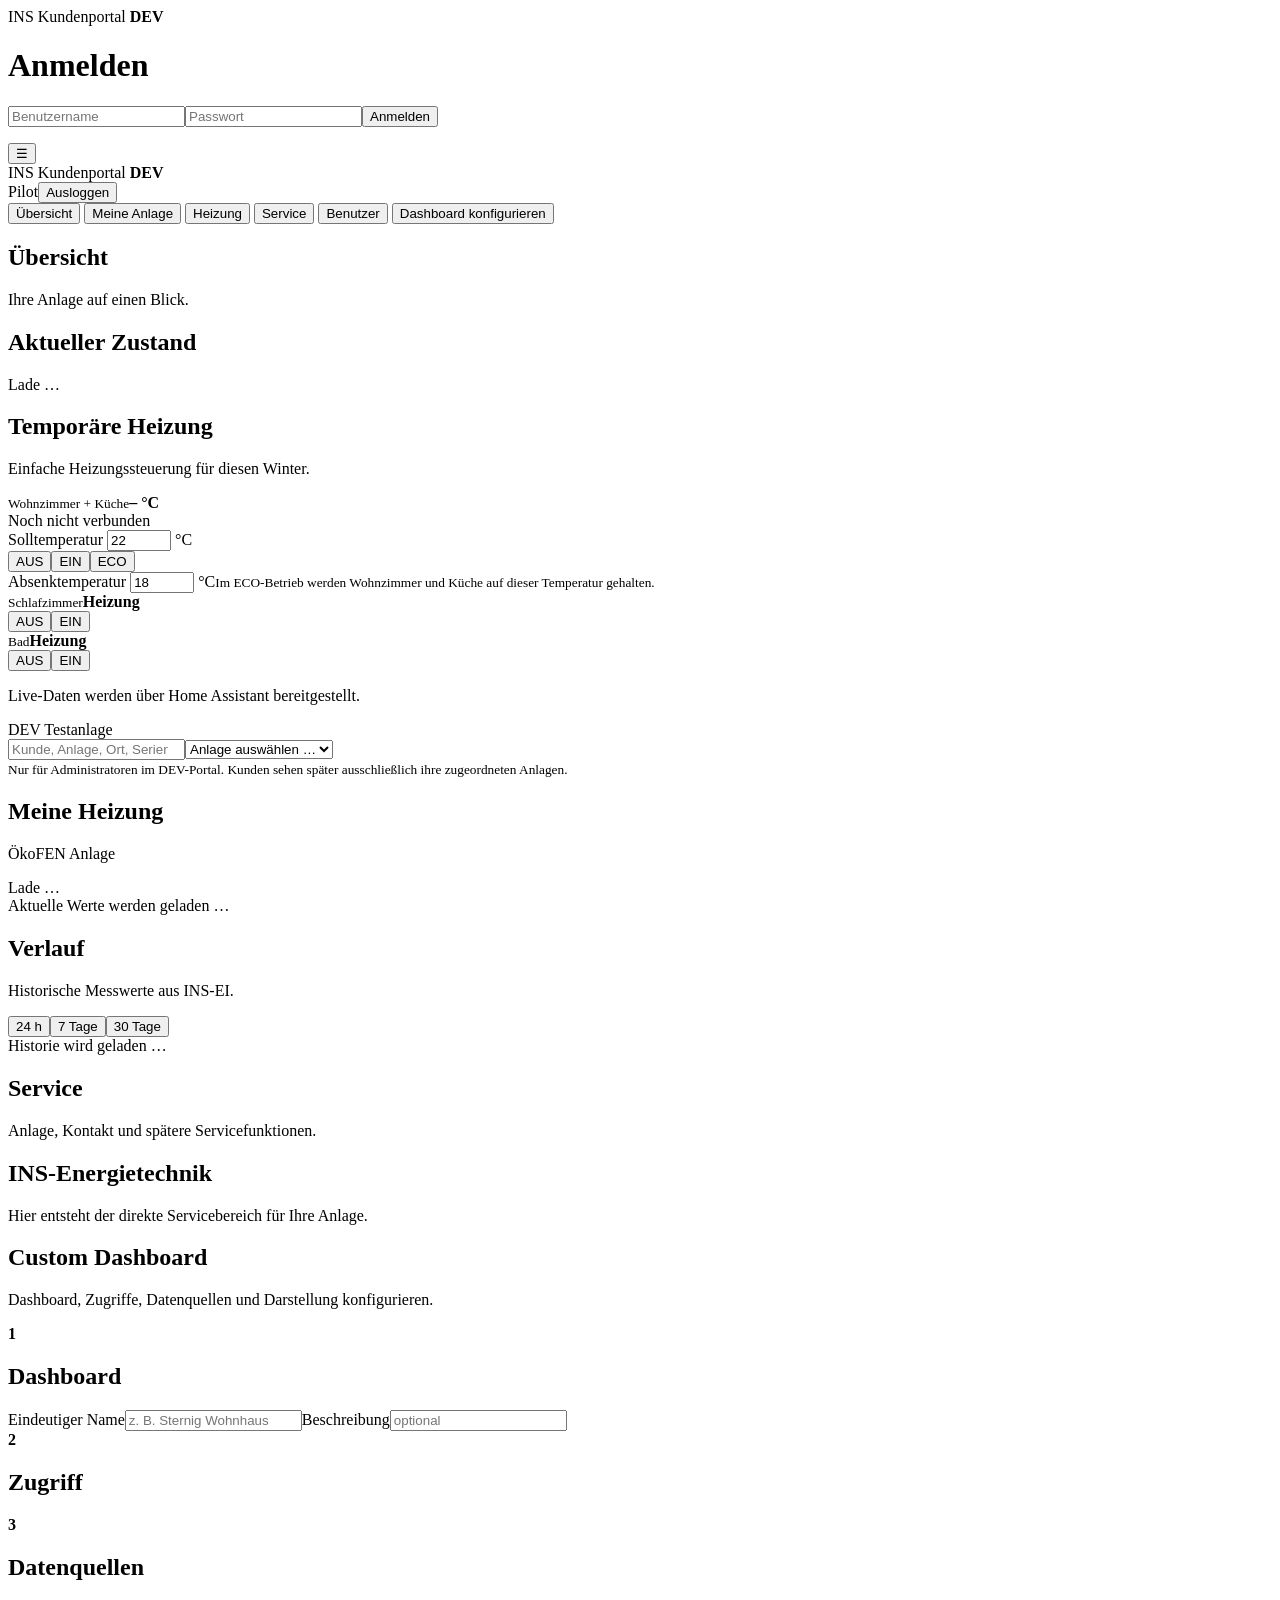
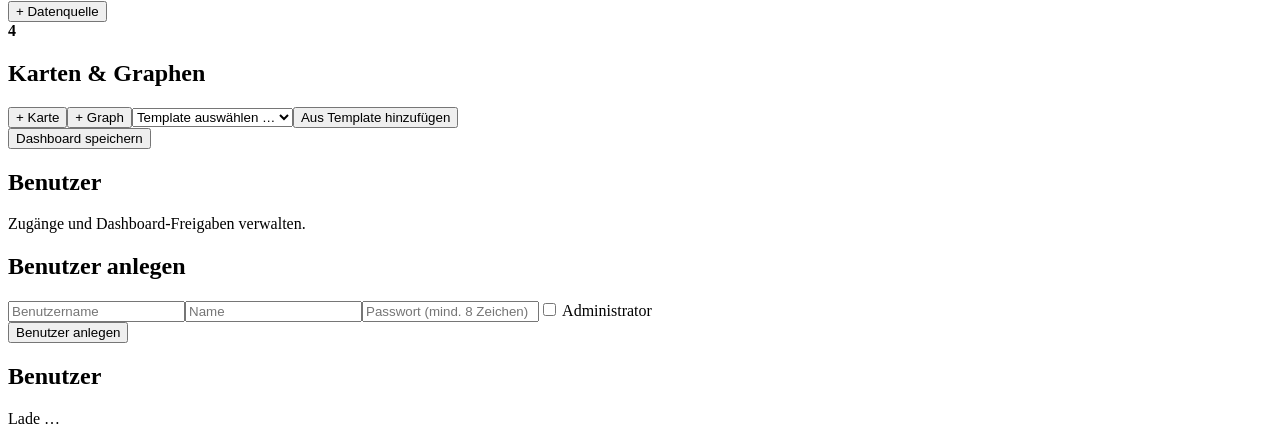
==== server/customer-portal-dev/index.html @ afe74780 "Add template picker to custom dashboard builder" ====
<!doctype html>
<html lang="de"><head><meta charset="utf-8"><meta name="viewport" content="width=device-width,initial-scale=1">
<title>DEV · INS Kundenportal</title><link rel="stylesheet" href="/dev-portal/portal.css"></head>
<body><div id="loginView" class="login-view"><form id="loginForm" class="login-card"><div class="brand">INS <span>Kundenportal</span> <b class="dev-badge">DEV</b></div><h1>Anmelden</h1><input id="loginUser" autocomplete="username" placeholder="Benutzername" required><input id="loginPassword" type="password" autocomplete="current-password" placeholder="Passwort" required><button type="submit">Anmelden</button><p id="loginError" class="error"></p></form></div><div id="portalView" class="hidden"><button id="mobileMenu" class="mobile-menu" type="button" aria-label="Menü öffnen">☰</button><div id="navBackdrop" class="nav-backdrop"></div><header><div class="brand">INS <span>Kundenportal</span> <b class="dev-badge">DEV</b></div><div class="user-box"><span id="user">Pilot</span><button id="logoutButton" type="button">Ausloggen</button></div></header>
<div class="layout"><nav id="portalNav">
<button class="active" data-page="home">Übersicht</button>
<button data-page="systems">Meine Anlage</button>
<button id="oekofenNav" data-page="oekofen" class="hidden">Heizung</button>


<button data-page="service">Service</button>
<button id="adminNav" class="hidden" data-page="admin">Benutzer</button>
<button id="dashboardConfigNav" class="hidden" data-page="dashboardConfig">Dashboard konfigurieren</button>
</nav><main>
<section id="home" class="page active"><h1>Übersicht</h1><p class="lead">Ihre Anlage auf einen Blick.</p><div id="summary" class="grid"></div><div class="card"><h2>Aktueller Zustand</h2><div id="status">Lade …</div></div></section>
<section id="systems" class="page"><h1>Temporäre Heizung</h1><p class="lead">Einfache Heizungssteuerung für diesen Winter.</p>
<div class="heat-grid">
<article class="card heat-card"><div class="heat-head"><div><small>Wohnzimmer + Küche</small><strong id="livingTemp">– °C</strong></div><span id="livingState" class="state-pill">Noch nicht verbunden</span></div>
<label class="temp-setting">Solltemperatur <span><input id="livingSetpoint" type="number" min="10" max="28" step="0.5" value="22"> °C</span></label>
<div class="mode-switch" data-zone="living"><button data-mode="off">AUS</button><button data-mode="on" class="active">EIN</button><button data-mode="eco">ECO</button></div>
<div id="ecoSetting" class="eco-setting hidden"><label>Absenktemperatur <span><input id="livingEcoSetpoint" type="number" min="8" max="24" step="0.5" value="18"> °C</span></label><small>Im ECO-Betrieb werden Wohnzimmer und Küche auf dieser Temperatur gehalten.</small></div></article>
<article class="card heat-card simple"><div><small>Schlafzimmer</small><strong>Heizung</strong></div><div class="mode-switch" data-zone="bedroom"><button data-mode="off">AUS</button><button data-mode="on" class="active">EIN</button></div></article>
<article class="card heat-card simple"><div><small>Bad</small><strong>Heizung</strong></div><div class="mode-switch" data-zone="bathroom"><button data-mode="off">AUS</button><button data-mode="on" class="active">EIN</button></div></article>
</div><p class="lead connection-note">Live-Daten werden über Home Assistant bereitgestellt.</p></section>


<section id="oekofen" class="page"><div id="oekofenAdminPicker" class="card dev-plant-picker hidden"><div class="dev-picker-title">DEV Testanlage</div><div class="dev-plant-search-wrap"><input id="oekofenPlantSearch" type="search" placeholder="Kunde, Anlage, Ort, Seriennummer …" autocomplete="off"><select id="oekofenPlantSelect"><option value="">Anlage auswählen …</option></select></div><small>Nur für Administratoren im DEV-Portal. Kunden sehen später ausschließlich ihre zugeordneten Anlagen.</small></div><div class="portal-page-head"><div><h1 id="oekofenTitle">Meine Heizung</h1><p class="lead" id="oekofenMeta">ÖkoFEN Anlage</p></div><span id="oekofenOnline" class="state-pill">Lade …</span></div><div id="oekofenLive" class="oek-live-grid"><div class="card">Aktuelle Werte werden geladen …</div></div><div class="history-head portal-history-head"><div><h2>Verlauf</h2><p class="lead">Historische Messwerte aus INS-EI.</p></div><div class="portal-periods"><button class="active" data-oek-period="24h">24 h</button><button data-oek-period="7d">7 Tage</button><button data-oek-period="30d">30 Tage</button></div></div><div id="oekofenCharts" class="oek-charts"><div class="card">Historie wird geladen …</div></div></section>
<section id="service" class="page"><h1>Service</h1><p class="lead">Anlage, Kontakt und spätere Servicefunktionen.</p><div class="card"><h2>INS-Energietechnik</h2><p>Hier entsteht der direkte Servicebereich für Ihre Anlage.</p></div></section>
<section id="dashboardConfig" class="page"><h1>Custom Dashboard</h1><p class="lead">Dashboard, Zugriffe, Datenquellen und Darstellung konfigurieren.</p>
<div class="card config-builder">
<div class="builder-step"><b>1</b><div><h2>Dashboard</h2><div class="config-row"><label>Eindeutiger Name<input id="configName" placeholder="z. B. Sternig Wohnhaus"></label><label>Beschreibung<input id="configDescription" placeholder="optional"></label></div></div></div>
<div class="builder-step"><b>2</b><div><h2>Zugriff</h2><div id="configAccess"></div></div></div>
<div class="builder-step"><b>3</b><div><h2>Datenquellen</h2><div id="configSources"></div><button id="addSource" type="button">+ Datenquelle</button></div></div>
<div class="builder-step"><b>4</b><div><h2>Karten & Graphen</h2><div class="config-actions"><button id="addCard" type="button">+ Karte</button><button id="addChart" type="button">+ Graph</button><select id="templateSelect"><option value="">Template auswählen …</option></select><button id="addTemplate" type="button">Aus Template hinzufügen</button></div><div id="configBlocks"></div></div></div>
<button id="saveDashboardConfig" class="primary" type="button">Dashboard speichern</button><span id="configSaveResult"></span></div></section>
<section id="admin" class="page"><h1>Benutzer</h1><p class="lead">Zugänge und Dashboard-Freigaben verwalten.</p><div class="card"><h2>Benutzer anlegen</h2><form id="userCreate"><input id="newUsername" placeholder="Benutzername" required><input id="newDisplayName" placeholder="Name" required><input id="newPassword" type="password" placeholder="Passwort (mind. 8 Zeichen)" required><label><input id="newAdmin" type="checkbox"> Administrator</label><div id="newDashboards"></div><button type="submit">Benutzer anlegen</button><span id="userCreateResult"></span></form></div><div class="card" style="margin-top:14px"><h2>Benutzer</h2><div id="userList">Lade …</div></div></section></main></div></div><script src="/dev-portal/portal.js"></script></body></html>
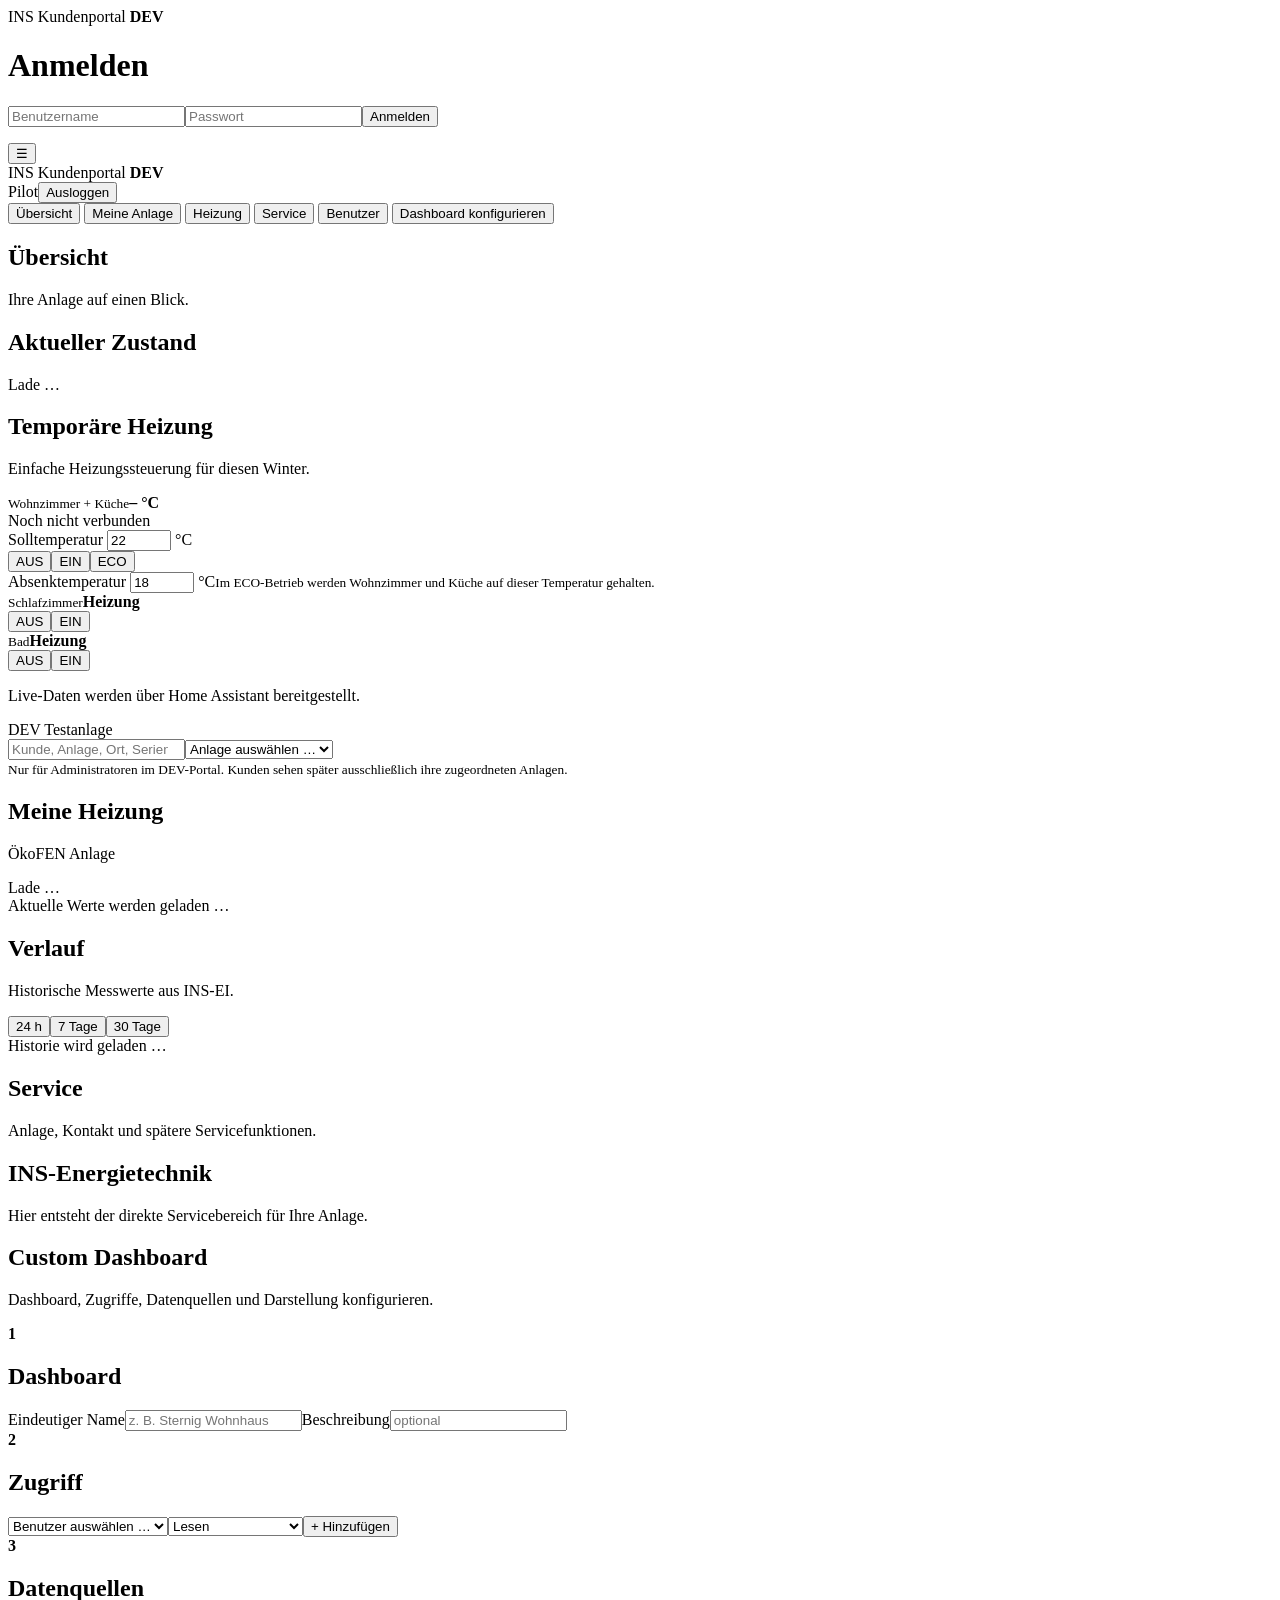
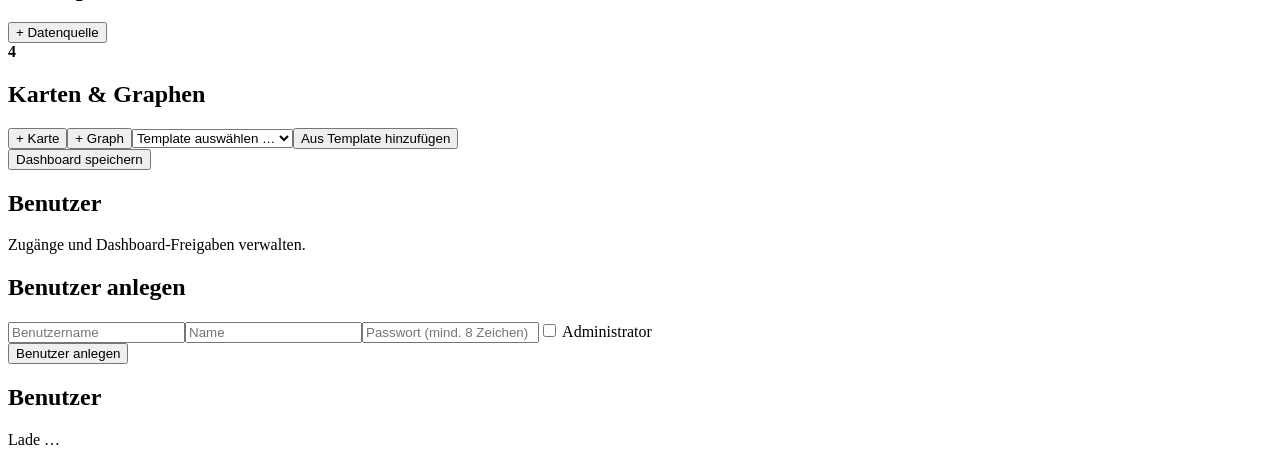
==== commit 0328eac3: "Use compact dashboard access assignment UI" ====
--- a/server/customer-portal-dev/index.html
+++ b/server/customer-portal-dev/index.html
@@ -29,7 +29,7 @@
 <section id="dashboardConfig" class="page"><h1>Custom Dashboard</h1><p class="lead">Dashboard, Zugriffe, Datenquellen und Darstellung konfigurieren.</p>
 <div class="card config-builder">
 <div class="builder-step"><b>1</b><div><h2>Dashboard</h2><div class="config-row"><label>Eindeutiger Name<input id="configName" placeholder="z. B. Sternig Wohnhaus"></label><label>Beschreibung<input id="configDescription" placeholder="optional"></label></div></div></div>
-<div class="builder-step"><b>2</b><div><h2>Zugriff</h2><div id="configAccess"></div></div></div>
+<div class="builder-step"><b>2</b><div><h2>Zugriff</h2><div class="access-add"><select id="accessUser"><option value="">Benutzer auswählen …</option></select><select id="accessPermission"><option value="read">Lesen</option><option value="write">Lesen & Schreiben</option></select><button id="addAccess" type="button">+ Hinzufügen</button></div><div id="configAccess"></div></div></div>
 <div class="builder-step"><b>3</b><div><h2>Datenquellen</h2><div id="configSources"></div><button id="addSource" type="button">+ Datenquelle</button></div></div>
 <div class="builder-step"><b>4</b><div><h2>Karten & Graphen</h2><div class="config-actions"><button id="addCard" type="button">+ Karte</button><button id="addChart" type="button">+ Graph</button><select id="templateSelect"><option value="">Template auswählen …</option></select><button id="addTemplate" type="button">Aus Template hinzufügen</button></div><div id="configBlocks"></div></div></div>
 <button id="saveDashboardConfig" class="primary" type="button">Dashboard speichern</button><span id="configSaveResult"></span></div></section>
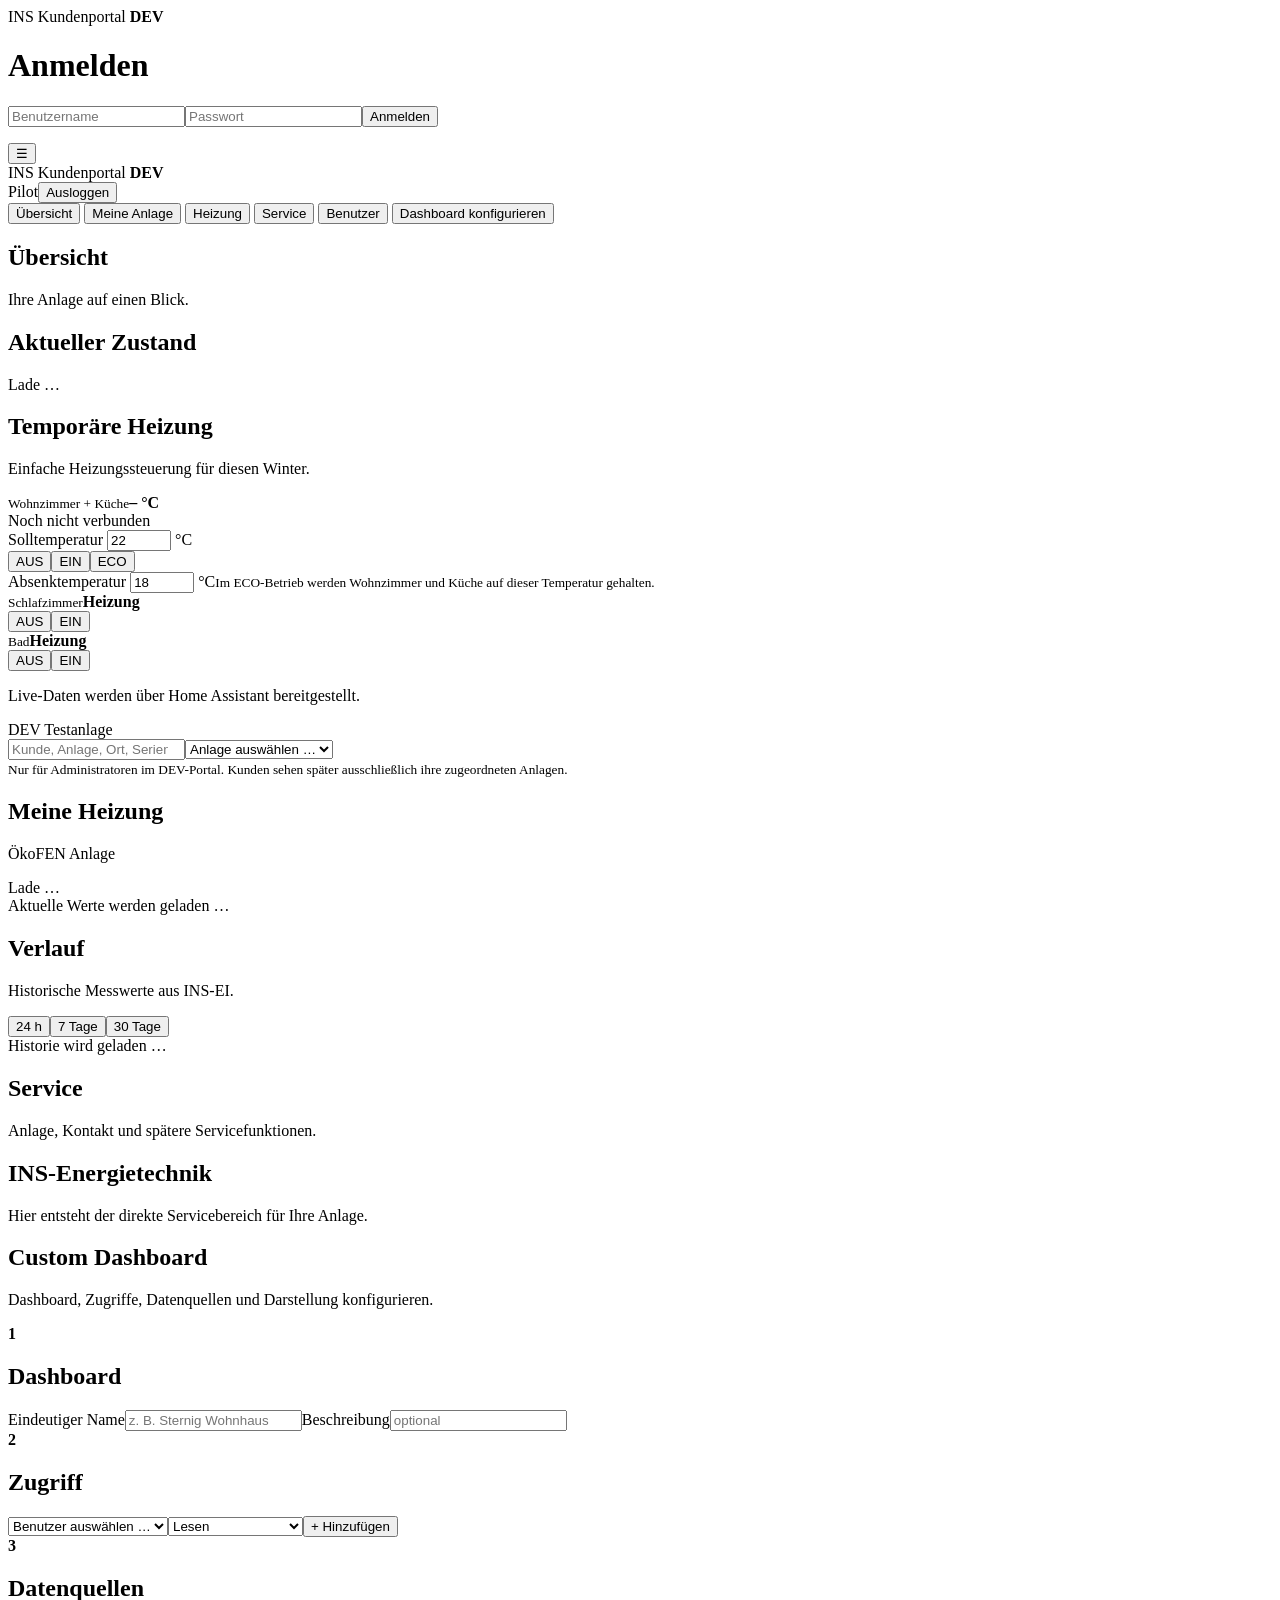
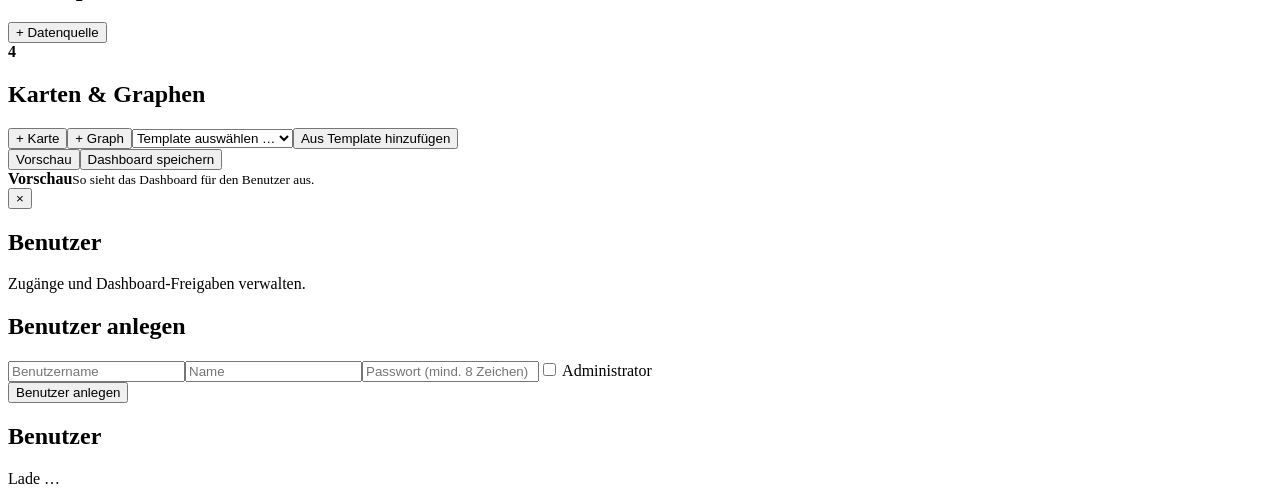
==== commit 37df4771: "Add custom dashboard preview modal" ====
--- a/server/customer-portal-dev/index.html
+++ b/server/customer-portal-dev/index.html
@@ -32,5 +32,5 @@
 <div class="builder-step"><b>2</b><div><h2>Zugriff</h2><div class="access-add"><select id="accessUser"><option value="">Benutzer auswählen …</option></select><select id="accessPermission"><option value="read">Lesen</option><option value="write">Lesen & Schreiben</option></select><button id="addAccess" type="button">+ Hinzufügen</button></div><div id="configAccess"></div></div></div>
 <div class="builder-step"><b>3</b><div><h2>Datenquellen</h2><div id="configSources"></div><button id="addSource" type="button">+ Datenquelle</button></div></div>
 <div class="builder-step"><b>4</b><div><h2>Karten & Graphen</h2><div class="config-actions"><button id="addCard" type="button">+ Karte</button><button id="addChart" type="button">+ Graph</button><select id="templateSelect"><option value="">Template auswählen …</option></select><button id="addTemplate" type="button">Aus Template hinzufügen</button></div><div id="configBlocks"></div></div></div>
-<button id="saveDashboardConfig" class="primary" type="button">Dashboard speichern</button><span id="configSaveResult"></span></div></section>
+<div class="builder-footer"><button id="previewDashboard" type="button">Vorschau</button><button id="saveDashboardConfig" class="primary" type="button">Dashboard speichern</button><span id="configSaveResult"></span></div></div><div id="dashboardPreviewModal" class="preview-modal hidden"><div class="preview-shell"><div class="preview-head"><div><strong id="previewTitle">Vorschau</strong><small>So sieht das Dashboard für den Benutzer aus.</small></div><button id="closeDashboardPreview" type="button">×</button></div><div id="dashboardPreviewBody" class="preview-body"></div></div></div></section>
 <section id="admin" class="page"><h1>Benutzer</h1><p class="lead">Zugänge und Dashboard-Freigaben verwalten.</p><div class="card"><h2>Benutzer anlegen</h2><form id="userCreate"><input id="newUsername" placeholder="Benutzername" required><input id="newDisplayName" placeholder="Name" required><input id="newPassword" type="password" placeholder="Passwort (mind. 8 Zeichen)" required><label><input id="newAdmin" type="checkbox"> Administrator</label><div id="newDashboards"></div><button type="submit">Benutzer anlegen</button><span id="userCreateResult"></span></form></div><div class="card" style="margin-top:14px"><h2>Benutzer</h2><div id="userList">Lade …</div></div></section></main></div></div><script src="/dev-portal/portal.js"></script></body></html>
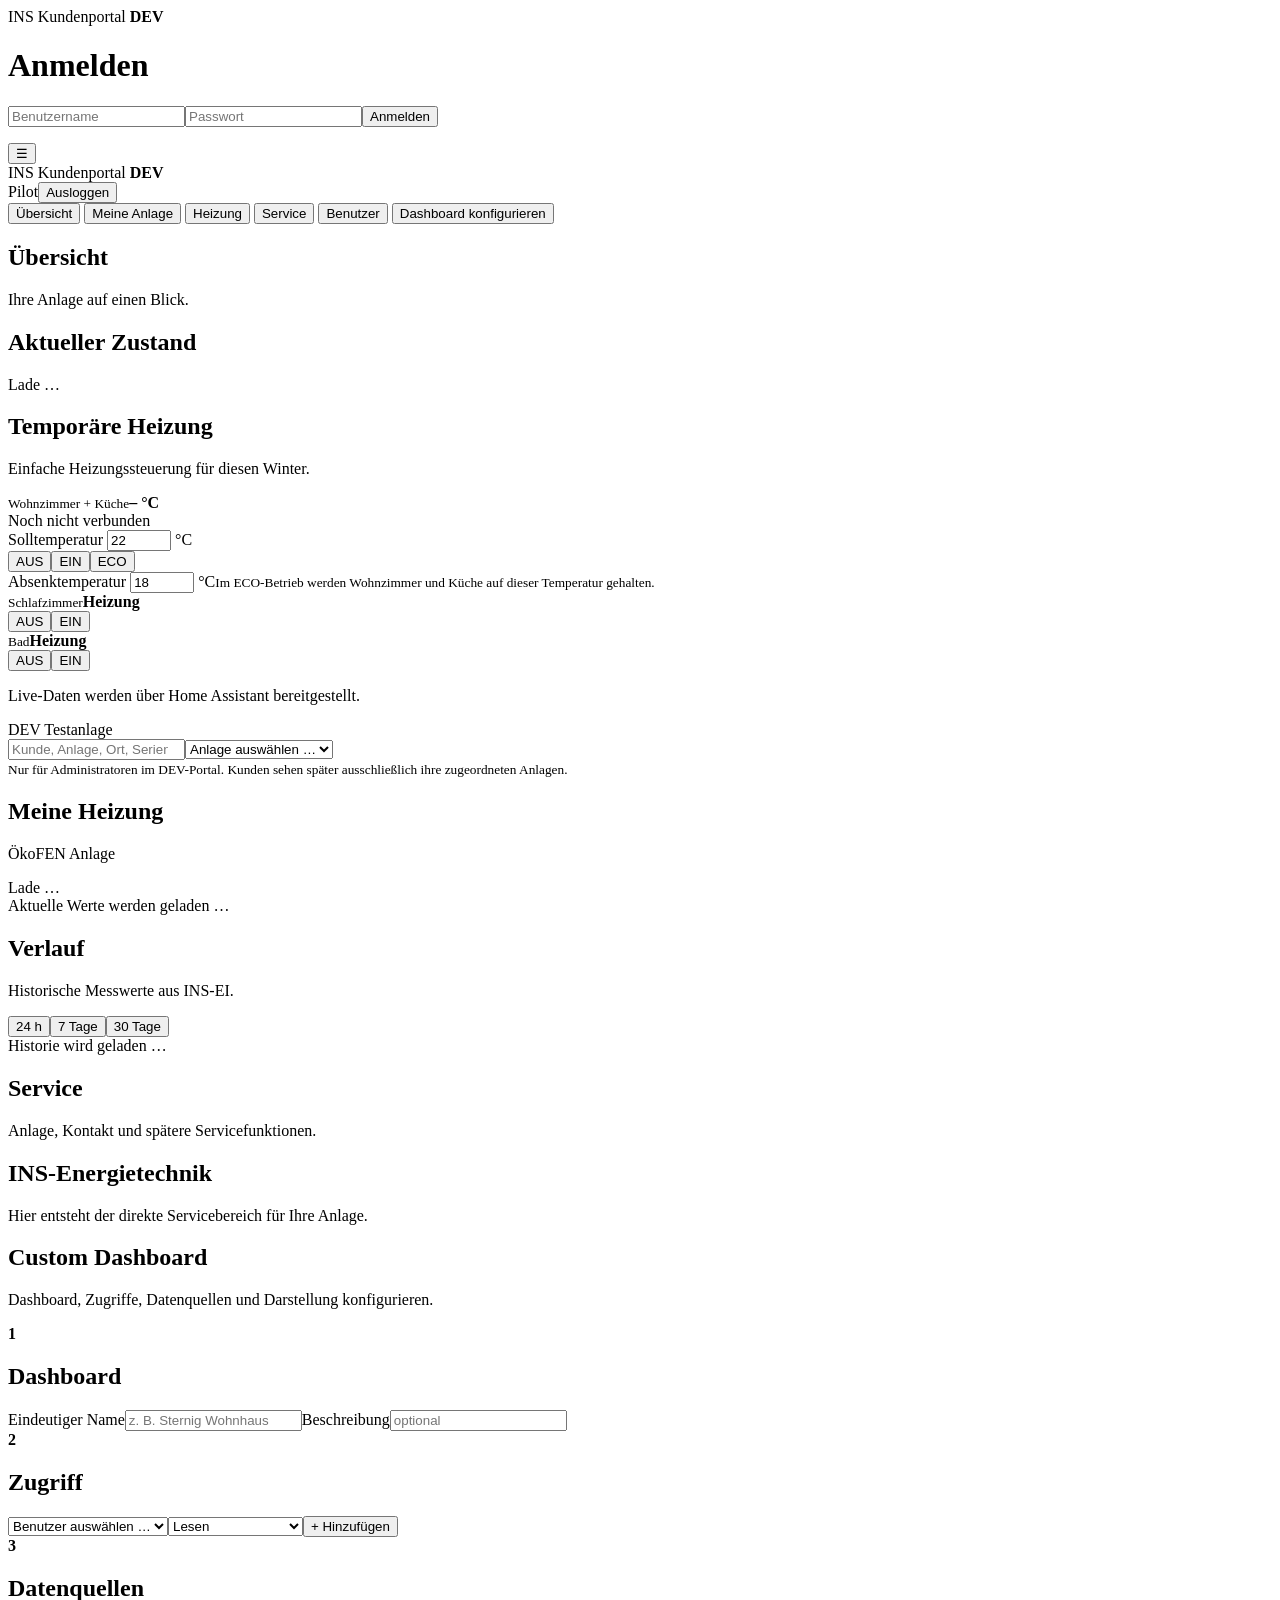
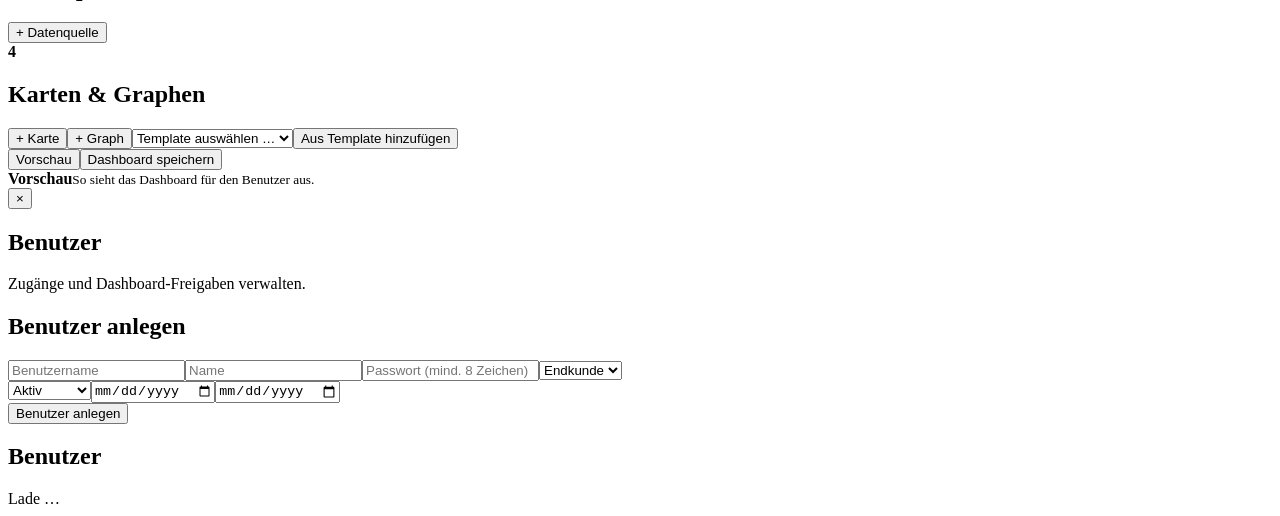
==== commit 40b7de6b: "Add role and trial controls to DEV user form" ====
--- a/server/customer-portal-dev/index.html
+++ b/server/customer-portal-dev/index.html
@@ -33,4 +33,4 @@
 <div class="builder-step"><b>3</b><div><h2>Datenquellen</h2><div id="configSources"></div><button id="addSource" type="button">+ Datenquelle</button></div></div>
 <div class="builder-step"><b>4</b><div><h2>Karten & Graphen</h2><div class="config-actions"><button id="addCard" type="button">+ Karte</button><button id="addChart" type="button">+ Graph</button><select id="templateSelect"><option value="">Template auswählen …</option></select><button id="addTemplate" type="button">Aus Template hinzufügen</button></div><div id="configBlocks"></div></div></div>
 <div class="builder-footer"><button id="previewDashboard" type="button">Vorschau</button><button id="saveDashboardConfig" class="primary" type="button">Dashboard speichern</button><span id="configSaveResult"></span></div></div><div id="dashboardPreviewModal" class="preview-modal hidden"><div class="preview-shell"><div class="preview-head"><div><strong id="previewTitle">Vorschau</strong><small>So sieht das Dashboard für den Benutzer aus.</small></div><button id="closeDashboardPreview" type="button">×</button></div><div id="dashboardPreviewBody" class="preview-body"></div></div></div></section>
-<section id="admin" class="page"><h1>Benutzer</h1><p class="lead">Zugänge und Dashboard-Freigaben verwalten.</p><div class="card"><h2>Benutzer anlegen</h2><form id="userCreate"><input id="newUsername" placeholder="Benutzername" required><input id="newDisplayName" placeholder="Name" required><input id="newPassword" type="password" placeholder="Passwort (mind. 8 Zeichen)" required><label><input id="newAdmin" type="checkbox"> Administrator</label><div id="newDashboards"></div><button type="submit">Benutzer anlegen</button><span id="userCreateResult"></span></form></div><div class="card" style="margin-top:14px"><h2>Benutzer</h2><div id="userList">Lade …</div></div></section></main></div></div><script src="/dev-portal/portal.js"></script></body></html>+<section id="admin" class="page"><h1>Benutzer</h1><p class="lead">Zugänge und Dashboard-Freigaben verwalten.</p><div class="card"><h2>Benutzer anlegen</h2><form id="userCreate"><input id="newUsername" placeholder="Benutzername" required><input id="newDisplayName" placeholder="Name" required><input id="newPassword" type="password" placeholder="Passwort (mind. 8 Zeichen)" required><select id="newRole"><option value="end_customer">Endkunde</option><option value="partner">Partner</option><option value="admin">Admin</option></select><div id="newCustomerAccess"><select id="newAccessStatus"><option value="active">Aktiv</option><option value="trial">Testphase</option><option value="suspended">Gesperrt</option></select><input id="newTrialStart" type="date" title="Testbeginn"><input id="newTrialEnd" type="date" title="Testende"></div><div id="newDashboards"></div><button type="submit">Benutzer anlegen</button><span id="userCreateResult"></span></form></div><div class="card" style="margin-top:14px"><h2>Benutzer</h2><div id="userList">Lade …</div></div></section></main></div></div><script src="/dev-portal/portal.js"></script></body></html>
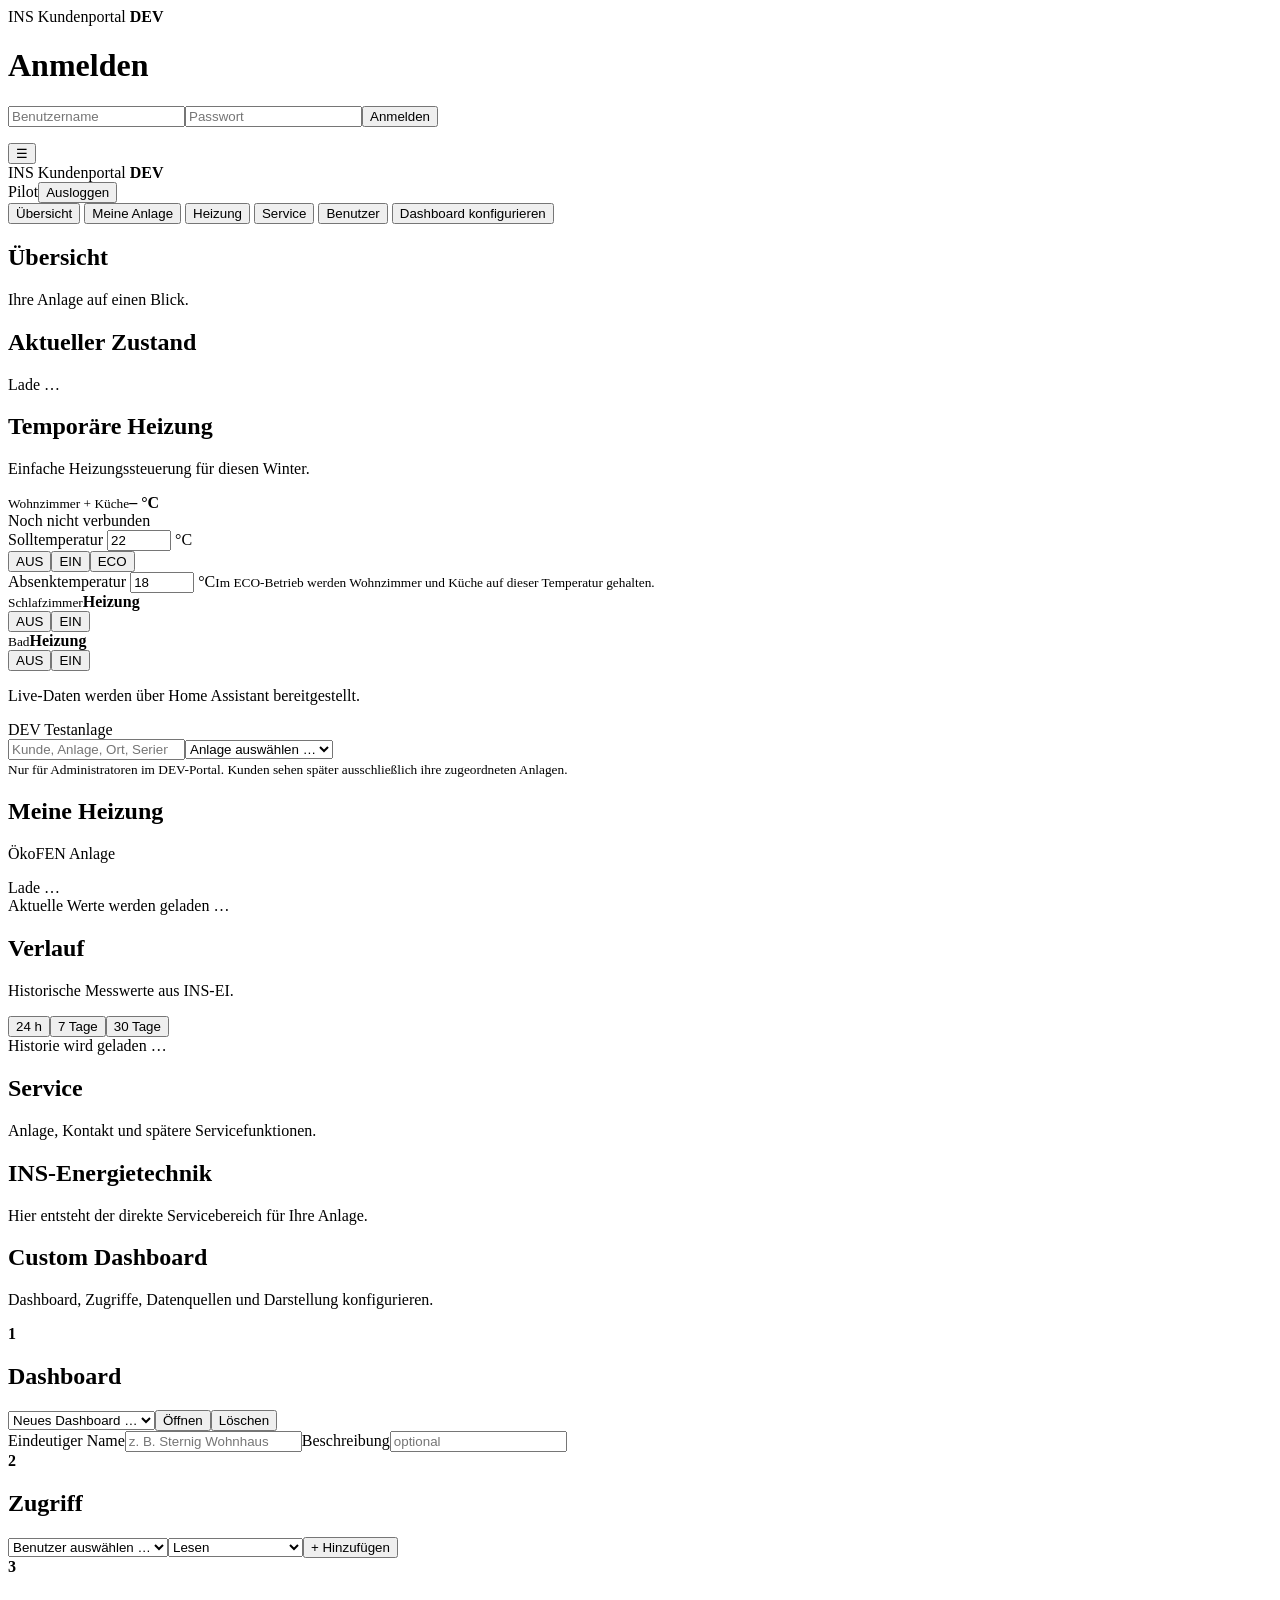
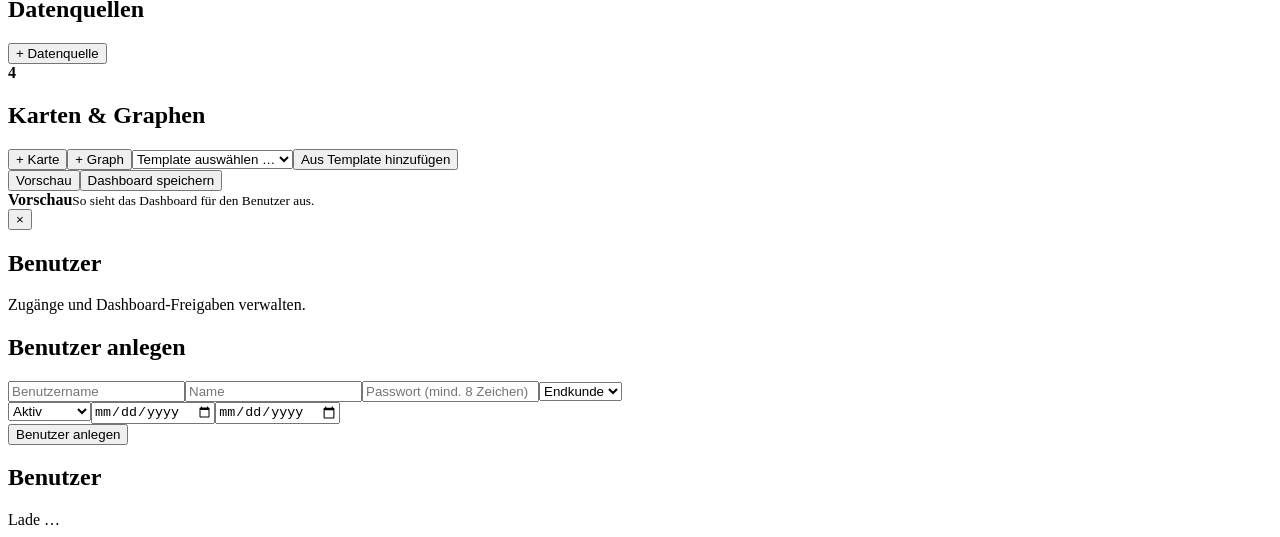
==== commit a60c05e4: "Add existing dashboard selector to DEV builder" ====
--- a/server/customer-portal-dev/index.html
+++ b/server/customer-portal-dev/index.html
@@ -28,7 +28,7 @@
 <section id="service" class="page"><h1>Service</h1><p class="lead">Anlage, Kontakt und spätere Servicefunktionen.</p><div class="card"><h2>INS-Energietechnik</h2><p>Hier entsteht der direkte Servicebereich für Ihre Anlage.</p></div></section>
 <section id="dashboardConfig" class="page"><h1>Custom Dashboard</h1><p class="lead">Dashboard, Zugriffe, Datenquellen und Darstellung konfigurieren.</p>
 <div class="card config-builder">
-<div class="builder-step"><b>1</b><div><h2>Dashboard</h2><div class="config-row"><label>Eindeutiger Name<input id="configName" placeholder="z. B. Sternig Wohnhaus"></label><label>Beschreibung<input id="configDescription" placeholder="optional"></label></div></div></div>
+<div class="builder-step"><b>1</b><div><h2>Dashboard</h2><div class="dashboard-load-row"><select id="existingDashboard"><option value="">Neues Dashboard …</option></select><button id="loadExistingDashboard" type="button">Öffnen</button><button id="deleteExistingDashboard" type="button">Löschen</button></div><div class="config-row"><label>Eindeutiger Name<input id="configName" placeholder="z. B. Sternig Wohnhaus"></label><label>Beschreibung<input id="configDescription" placeholder="optional"></label></div></div></div>
 <div class="builder-step"><b>2</b><div><h2>Zugriff</h2><div class="access-add"><select id="accessUser"><option value="">Benutzer auswählen …</option></select><select id="accessPermission"><option value="read">Lesen</option><option value="write">Lesen & Schreiben</option></select><button id="addAccess" type="button">+ Hinzufügen</button></div><div id="configAccess"></div></div></div>
 <div class="builder-step"><b>3</b><div><h2>Datenquellen</h2><div id="configSources"></div><button id="addSource" type="button">+ Datenquelle</button></div></div>
 <div class="builder-step"><b>4</b><div><h2>Karten & Graphen</h2><div class="config-actions"><button id="addCard" type="button">+ Karte</button><button id="addChart" type="button">+ Graph</button><select id="templateSelect"><option value="">Template auswählen …</option></select><button id="addTemplate" type="button">Aus Template hinzufügen</button></div><div id="configBlocks"></div></div></div>
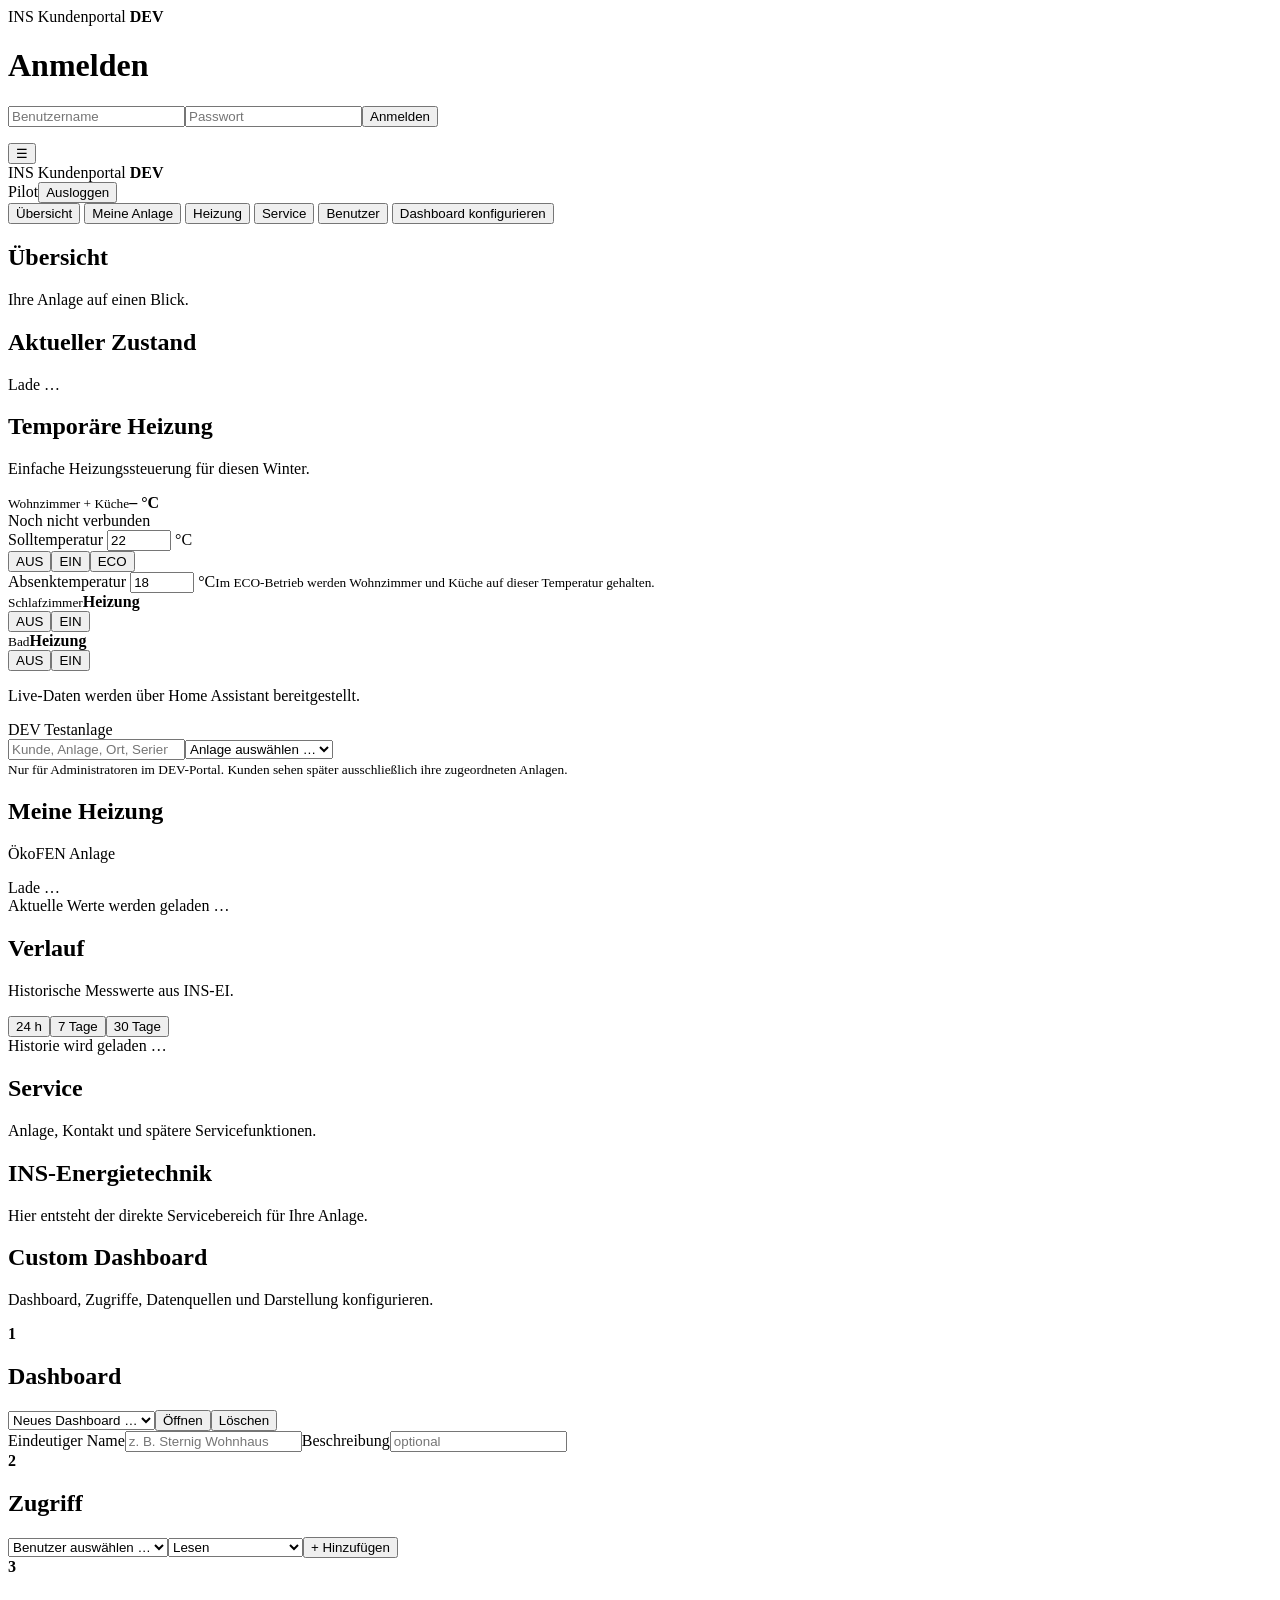
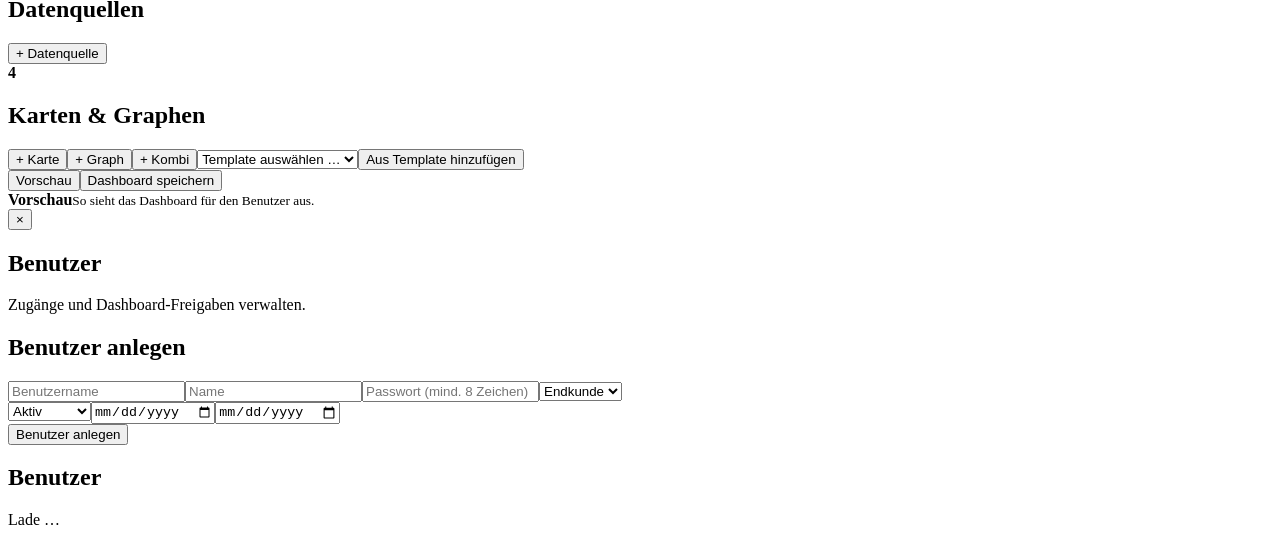
==== commit b83254ad: "Add combined live and history widget option" ====
--- a/server/customer-portal-dev/index.html
+++ b/server/customer-portal-dev/index.html
@@ -31,6 +31,7 @@
 <div class="builder-step"><b>1</b><div><h2>Dashboard</h2><div class="dashboard-load-row"><select id="existingDashboard"><option value="">Neues Dashboard …</option></select><button id="loadExistingDashboard" type="button">Öffnen</button><button id="deleteExistingDashboard" type="button">Löschen</button></div><div class="config-row"><label>Eindeutiger Name<input id="configName" placeholder="z. B. Sternig Wohnhaus"></label><label>Beschreibung<input id="configDescription" placeholder="optional"></label></div></div></div>
 <div class="builder-step"><b>2</b><div><h2>Zugriff</h2><div class="access-add"><select id="accessUser"><option value="">Benutzer auswählen …</option></select><select id="accessPermission"><option value="read">Lesen</option><option value="write">Lesen & Schreiben</option></select><button id="addAccess" type="button">+ Hinzufügen</button></div><div id="configAccess"></div></div></div>
 <div class="builder-step"><b>3</b><div><h2>Datenquellen</h2><div id="configSources"></div><button id="addSource" type="button">+ Datenquelle</button></div></div>
-<div class="builder-step"><b>4</b><div><h2>Karten & Graphen</h2><div class="config-actions"><button id="addCard" type="button">+ Karte</button><button id="addChart" type="button">+ Graph</button><select id="templateSelect"><option value="">Template auswählen …</option></select><button id="addTemplate" type="button">Aus Template hinzufügen</button></div><div id="configBlocks"></div></div></div>
-<div class="builder-footer"><button id="previewDashboard" type="button">Vorschau</button><button id="saveDashboardConfig" class="primary" type="button">Dashboard speichern</button><span id="configSaveResult"></span></div></div><div id="dashboardPreviewModal" class="preview-modal hidden"><div class="preview-shell"><div class="preview-head"><div><strong id="previewTitle">Vorschau</strong><small>So sieht das Dashboard für den Benutzer aus.</small></div><button id="closeDashboardPreview" type="button">×</button></div><div id="dashboardPreviewBody" class="preview-body"></div></div></div></section>
+<div class="builder-step"><b>4</b><div><h2>Karten & Graphen</h2><div class="config-actions"><button id="addCard" type="button">+ Karte</button><button id="addChart" type="button">+ Graph</button><button id="addCombo" type="button">+ Kombi</button><select id="templateSelect"><option value="">Template auswählen …</option></select><button id="addTemplate" type="button">Aus Template hinzufügen</button></div><div id="configBlocks"></div></div></div>
+<div class="builder-footer"><button id="previewDashboard" type="button">Vorschau</button><button id="saveDashboardConfig" class="primary" type="button">Dashboard speichern</button><span id="configSaveResult"></span></div></div></section>
+<div id="dashboardPreviewModal" class="preview-modal hidden"><div class="preview-shell"><div class="preview-head"><div><strong id="previewTitle">Vorschau</strong><small>So sieht das Dashboard für den Benutzer aus.</small></div><button id="closeDashboardPreview" type="button">×</button></div><div id="dashboardPreviewBody" class="preview-body"></div></div></div>
 <section id="admin" class="page"><h1>Benutzer</h1><p class="lead">Zugänge und Dashboard-Freigaben verwalten.</p><div class="card"><h2>Benutzer anlegen</h2><form id="userCreate"><input id="newUsername" placeholder="Benutzername" required><input id="newDisplayName" placeholder="Name" required><input id="newPassword" type="password" placeholder="Passwort (mind. 8 Zeichen)" required><select id="newRole"><option value="end_customer">Endkunde</option><option value="partner">Partner</option><option value="admin">Admin</option></select><div id="newCustomerAccess"><select id="newAccessStatus"><option value="active">Aktiv</option><option value="trial">Testphase</option><option value="suspended">Gesperrt</option></select><input id="newTrialStart" type="date" title="Testbeginn"><input id="newTrialEnd" type="date" title="Testende"></div><div id="newDashboards"></div><button type="submit">Benutzer anlegen</button><span id="userCreateResult"></span></form></div><div class="card" style="margin-top:14px"><h2>Benutzer</h2><div id="userList">Lade …</div></div></section></main></div></div><script src="/dev-portal/portal.js"></script></body></html>
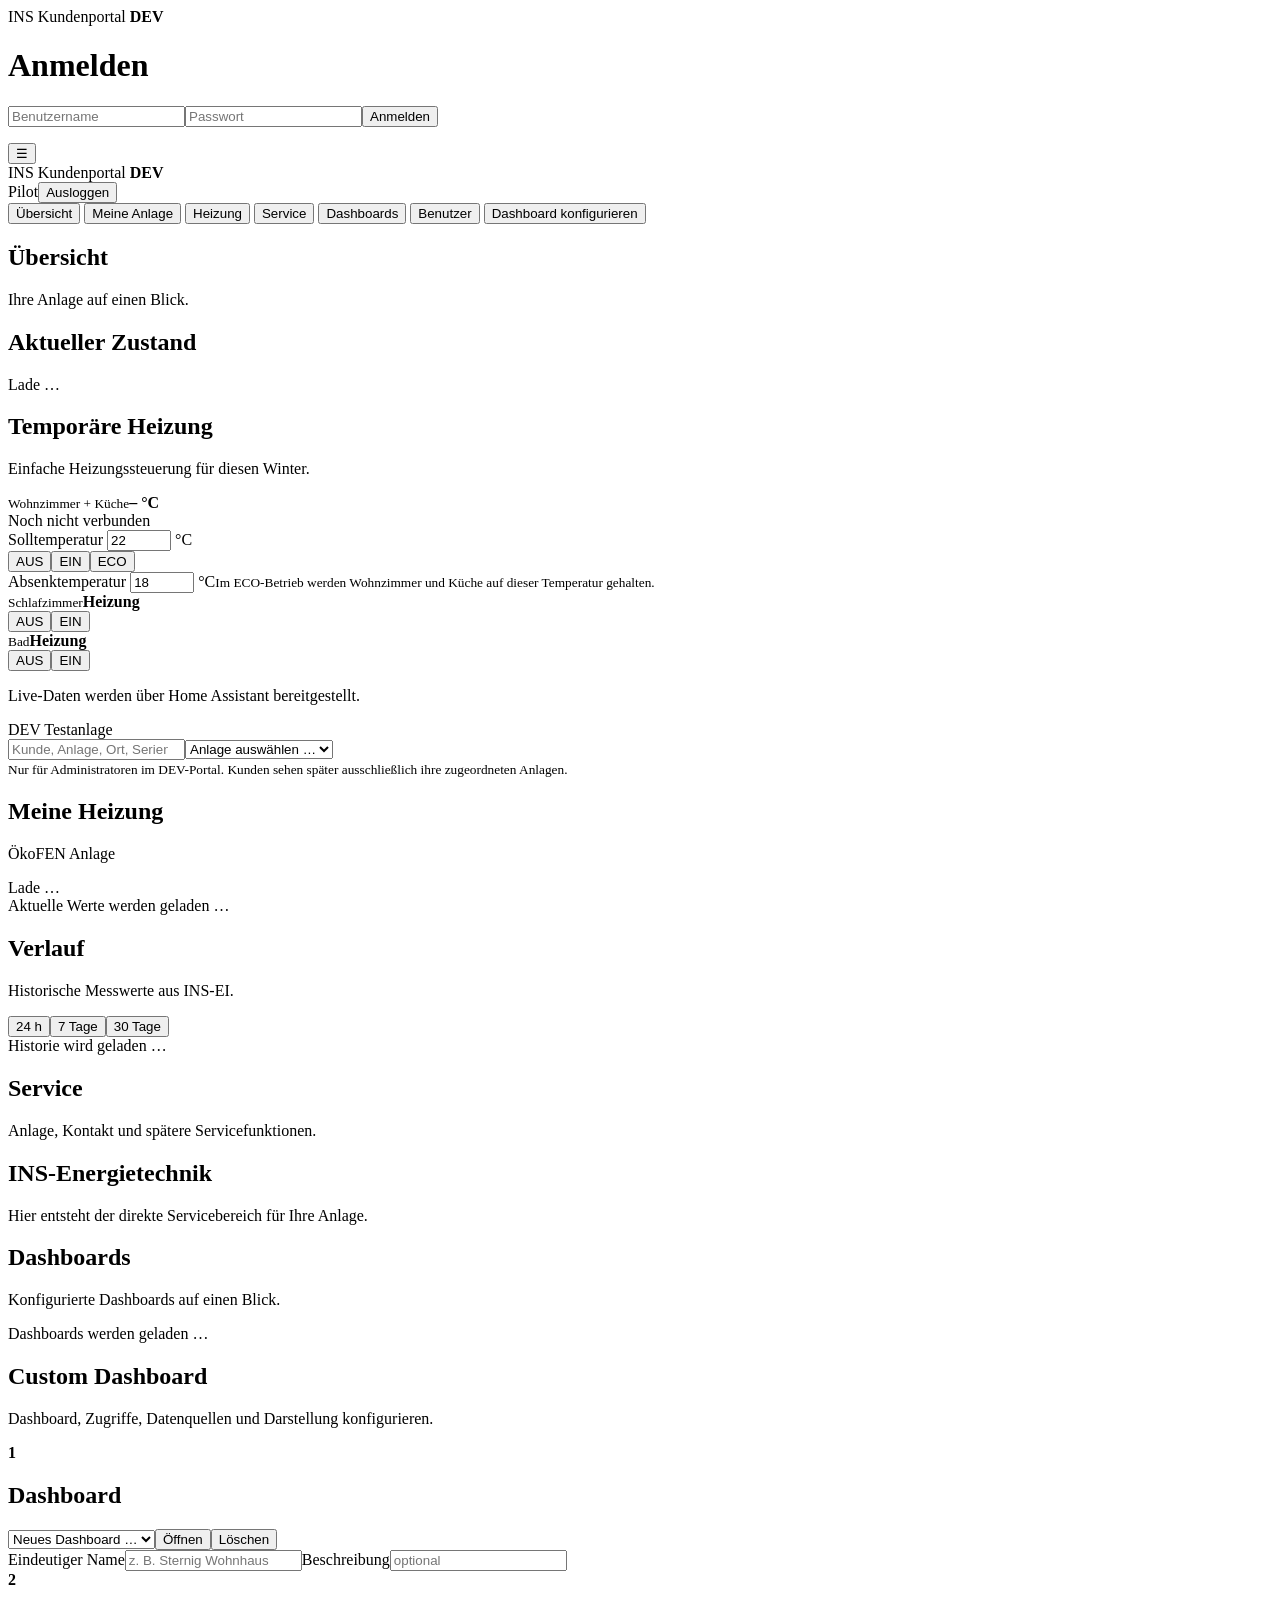
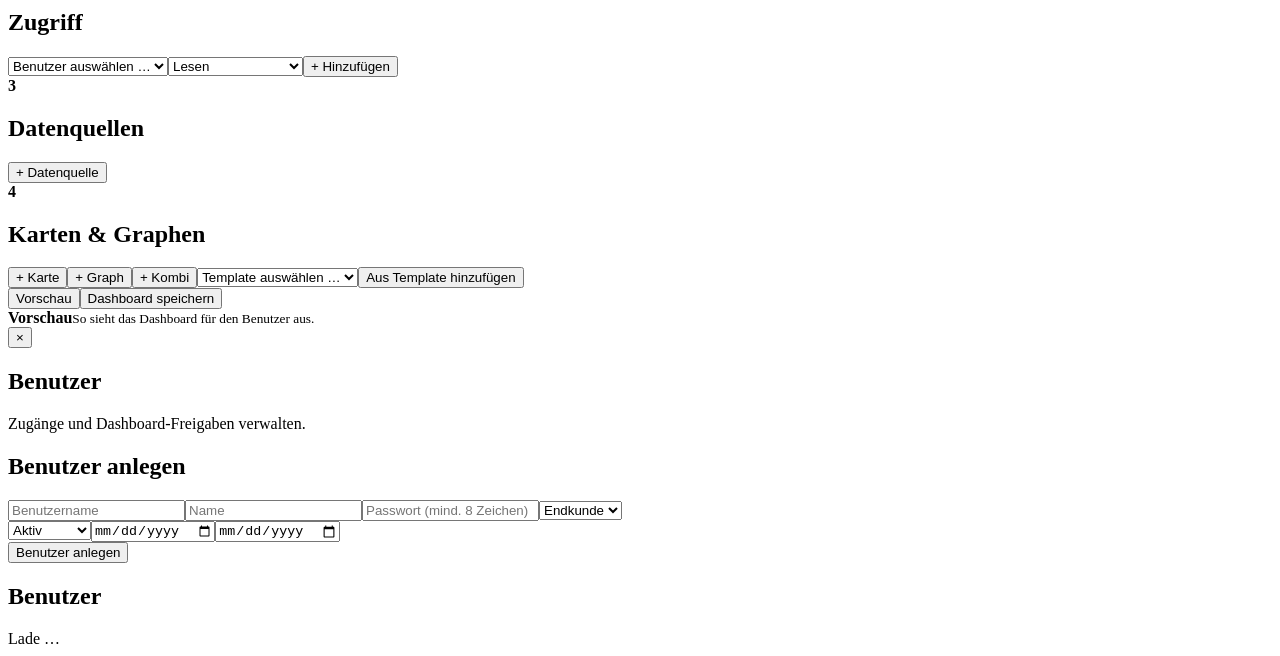
==== commit b0f0eeb5: "Add DEV Dashboards navigation page" ====
--- a/server/customer-portal-dev/index.html
+++ b/server/customer-portal-dev/index.html
@@ -9,6 +9,7 @@
 
 
 <button data-page="service">Service</button>
+<button id="dashboardsNav" class="hidden" data-page="dashboards">Dashboards</button>
 <button id="adminNav" class="hidden" data-page="admin">Benutzer</button>
 <button id="dashboardConfigNav" class="hidden" data-page="dashboardConfig">Dashboard konfigurieren</button>
 </nav><main>
@@ -26,6 +27,7 @@
 
 <section id="oekofen" class="page"><div id="oekofenAdminPicker" class="card dev-plant-picker hidden"><div class="dev-picker-title">DEV Testanlage</div><div class="dev-plant-search-wrap"><input id="oekofenPlantSearch" type="search" placeholder="Kunde, Anlage, Ort, Seriennummer …" autocomplete="off"><select id="oekofenPlantSelect"><option value="">Anlage auswählen …</option></select></div><small>Nur für Administratoren im DEV-Portal. Kunden sehen später ausschließlich ihre zugeordneten Anlagen.</small></div><div class="portal-page-head"><div><h1 id="oekofenTitle">Meine Heizung</h1><p class="lead" id="oekofenMeta">ÖkoFEN Anlage</p></div><span id="oekofenOnline" class="state-pill">Lade …</span></div><div id="oekofenLive" class="oek-live-grid"><div class="card">Aktuelle Werte werden geladen …</div></div><div class="history-head portal-history-head"><div><h2>Verlauf</h2><p class="lead">Historische Messwerte aus INS-EI.</p></div><div class="portal-periods"><button class="active" data-oek-period="24h">24 h</button><button data-oek-period="7d">7 Tage</button><button data-oek-period="30d">30 Tage</button></div></div><div id="oekofenCharts" class="oek-charts"><div class="card">Historie wird geladen …</div></div></section>
 <section id="service" class="page"><h1>Service</h1><p class="lead">Anlage, Kontakt und spätere Servicefunktionen.</p><div class="card"><h2>INS-Energietechnik</h2><p>Hier entsteht der direkte Servicebereich für Ihre Anlage.</p></div></section>
+<section id="dashboards" class="page"><h1>Dashboards</h1><p class="lead">Konfigurierte Dashboards auf einen Blick.</p><div id="dashboardList" class="dashboard-list"><div class="card">Dashboards werden geladen …</div></div></section>
 <section id="dashboardConfig" class="page"><h1>Custom Dashboard</h1><p class="lead">Dashboard, Zugriffe, Datenquellen und Darstellung konfigurieren.</p>
 <div class="card config-builder">
 <div class="builder-step"><b>1</b><div><h2>Dashboard</h2><div class="dashboard-load-row"><select id="existingDashboard"><option value="">Neues Dashboard …</option></select><button id="loadExistingDashboard" type="button">Öffnen</button><button id="deleteExistingDashboard" type="button">Löschen</button></div><div class="config-row"><label>Eindeutiger Name<input id="configName" placeholder="z. B. Sternig Wohnhaus"></label><label>Beschreibung<input id="configDescription" placeholder="optional"></label></div></div></div>
